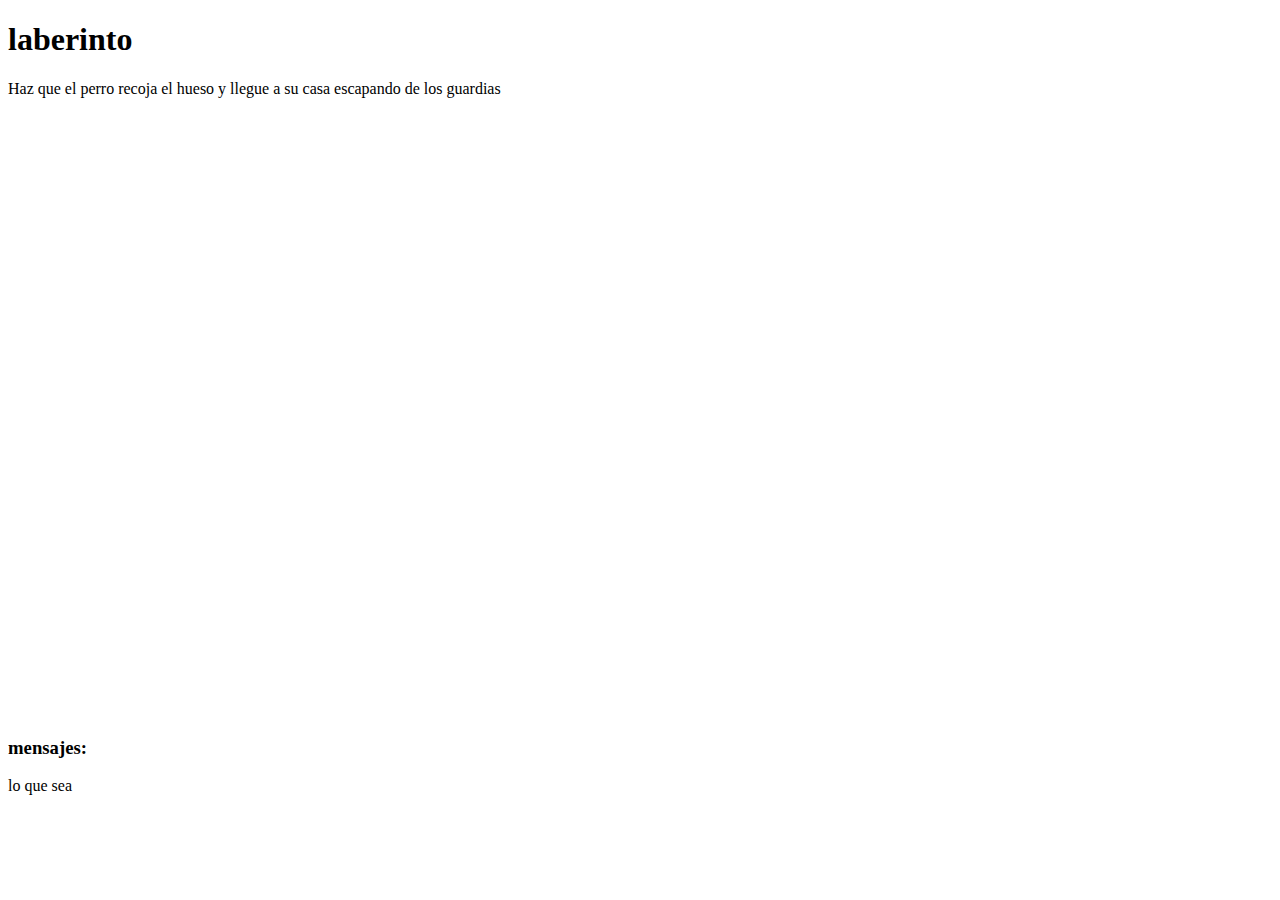
==== docs/index.html @ 82da31b2 "run docs" ====
<!DOCTYPE html>
<html lang="es">
    
    <head>
        <meta charset="UTF-8" />
        <meta name="viewport" content="width=device-width, initial-scale=1" />
        <title>Juego Laberinto</title>
        <link rel="stylesheet" href="./assets/css/main.css"
        />
        <link href="https://fonts.googleapis.com/css?family=Indie+Flower|Spicy+Rice&display=swap"
        rel="stylesheet">
    </head>
    
    <body class="body" onload="initialize()">
        <header class="header">
             <h1 class="header__title">laberinto</h1> 
            <p class="header__text">Haz que el perro recoja el hueso y llegue a su casa escapando de los guardias</p>
        </header>
        <main class="main">
            <canvas id="canvas" width="1000" height="600" class="main__canvas"></canvas>
            <div class="main__message">
                 <h3 class="main__title">mensajes:</h3> 
                <p class="main__text">lo que sea</p>
            </div>
        </main>
        <script type="text/javascript" src="../assets/js/main.js"></script>
    </body>

</html>
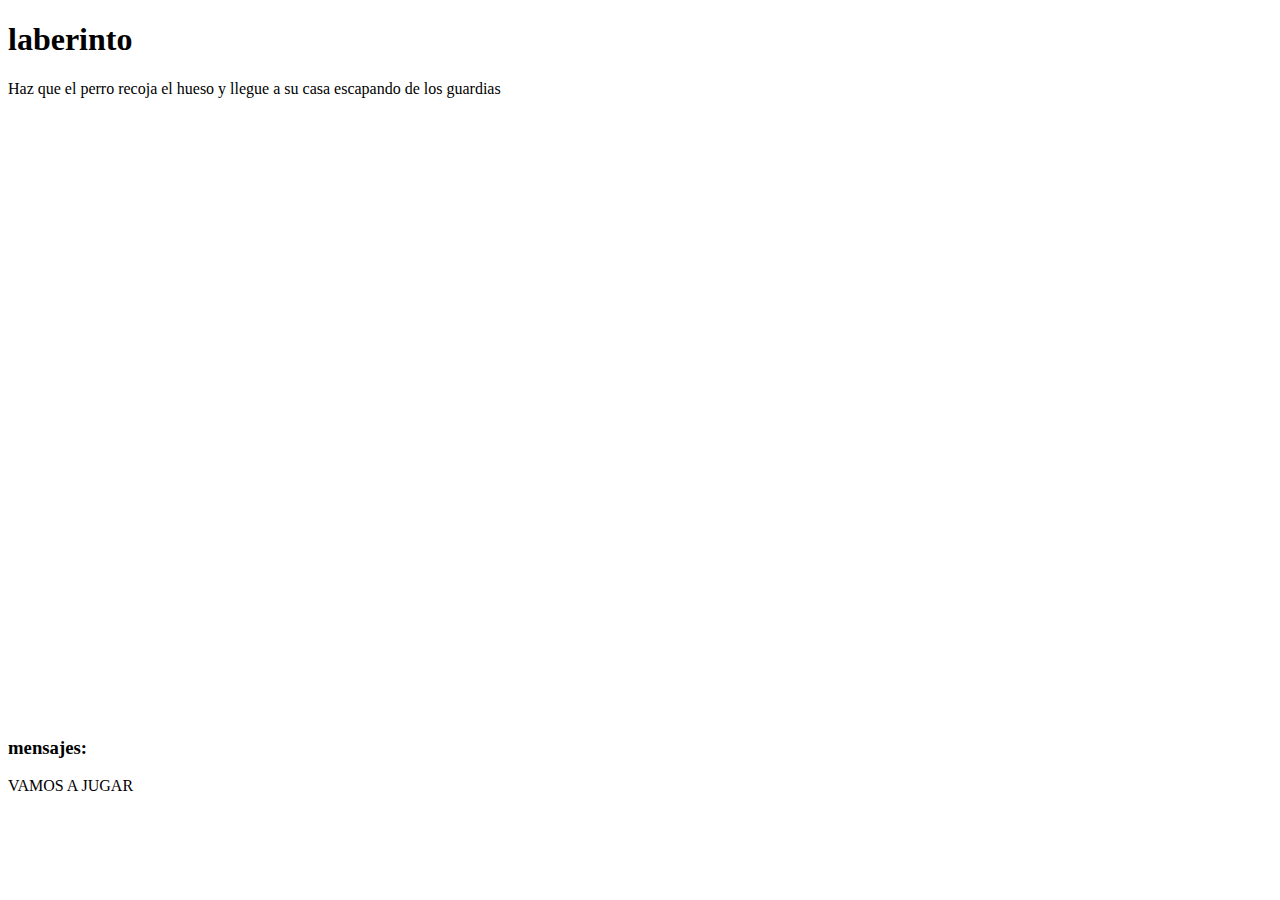
==== commit 008bf927: "run docs" ====
--- a/docs/index.html
+++ b/docs/index.html
@@ -20,7 +20,7 @@
             <canvas id="canvas" width="1000" height="600" class="main__canvas"></canvas>
             <div class="main__message">
                  <h3 class="main__title">mensajes:</h3> 
-                <p class="main__text">lo que sea</p>
+                <p class="main__text">VAMOS A JUGAR</p>
             </div>
         </main>
         <script type="text/javascript" src="../assets/js/main.js"></script>
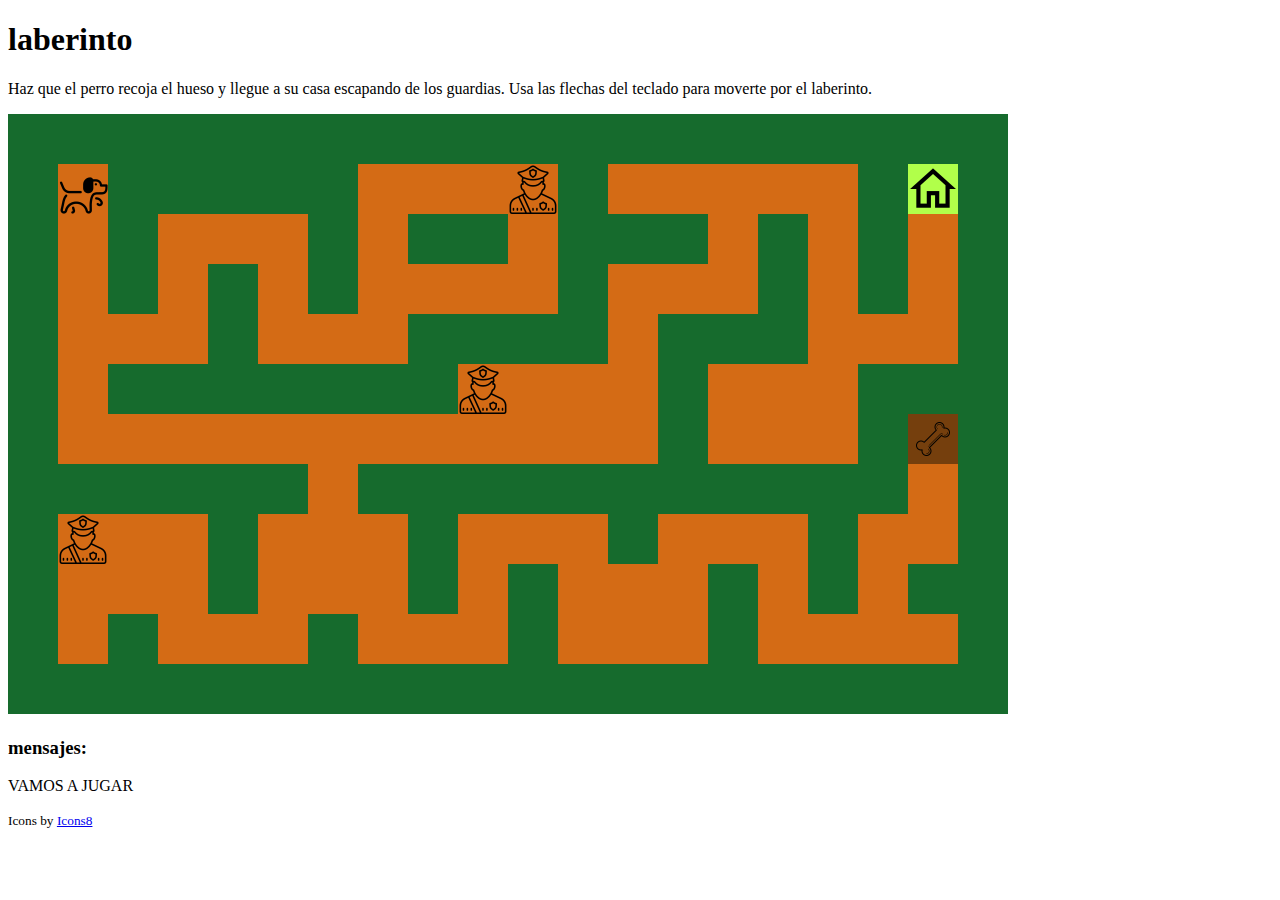
==== commit b5e412b2: "changed game instructions an run docs" ====
--- a/docs/index.html
+++ b/docs/index.html
@@ -14,7 +14,8 @@
     <body class="body" onload="initialize()">
         <header class="header">
              <h1 class="header__title">laberinto</h1> 
-            <p class="header__text">Haz que el perro recoja el hueso y llegue a su casa escapando de los guardias</p>
+            <p class="header__text">Haz que el perro recoja el hueso y llegue a su casa escapando de los guardias.
+                Usa las flechas del teclado para moverte por el laberinto.</p>
         </header>
         <main class="main">
             <canvas id="canvas" width="1000" height="600" class="main__canvas"></canvas>
@@ -22,8 +23,9 @@
                  <h3 class="main__title">mensajes:</h3> 
                 <p class="main__text">VAMOS A JUGAR</p>
             </div>
-        </main>
-        <script type="text/javascript" src="../assets/js/main.js"></script>
+        </main> <small>Icons by <a target="_blank" href="https://iconos8.es">Icons8</a></small> 
+        <script
+        type="text/javascript" src="./assets/js/main.js"></script>
     </body>
 
 </html>